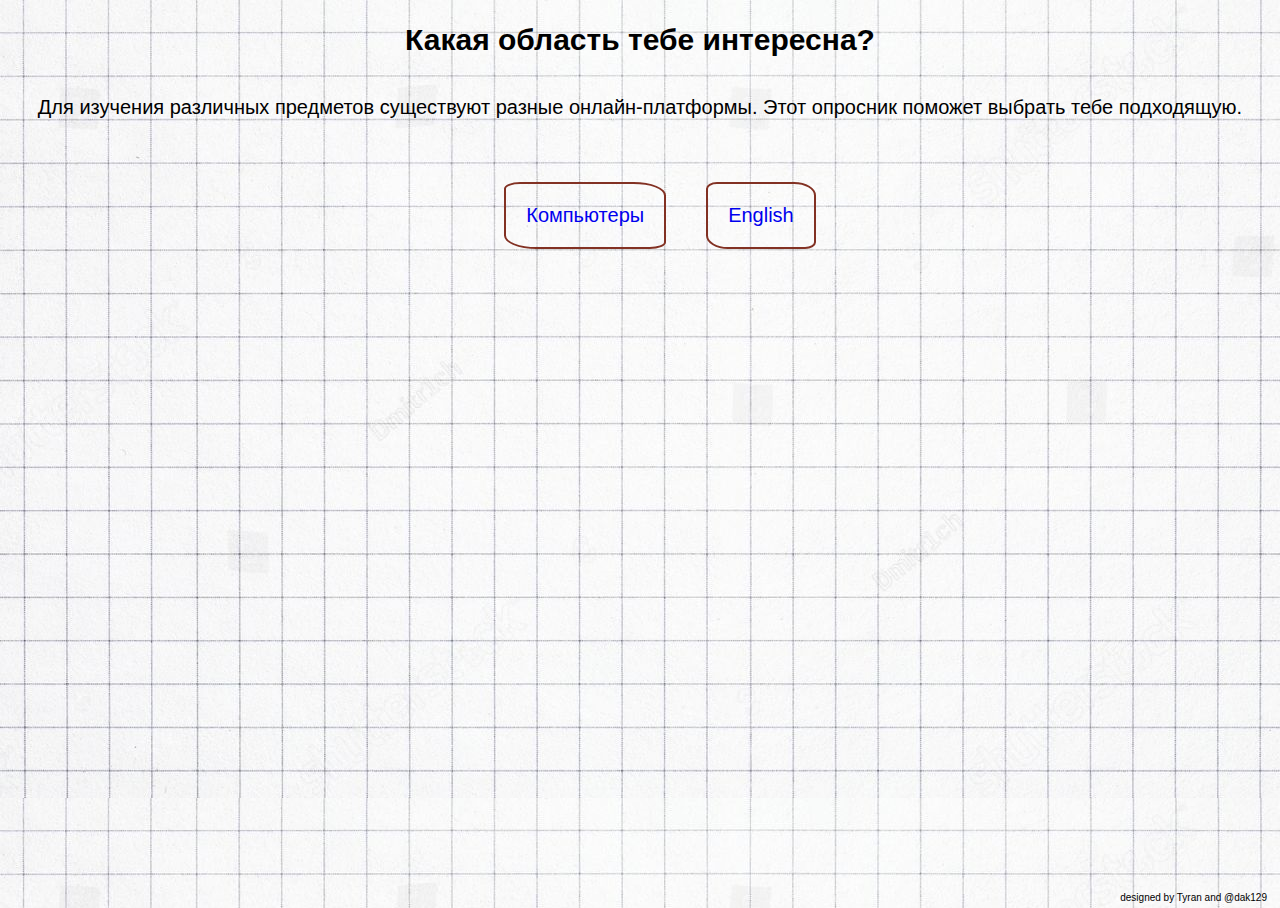
==== index.html @ 3040e8ce "Add files via upload" ====
<!DOCTYPE html>
<html lang="ru">
<head>
<meta charset="utf-8">
<link rel="stylesheet" href="style.css">
<title>Выбери будущее</title>
</head>

<body>
<div class="wrapper">
<main>
  <h1>Какая область тебе интересна?</h1>
  <div class="center-textblock">
    <p>Для изучения различных предметов существуют разные онлайн-платформы. Этот опросник 
    поможет выбрать тебе подходящую.</p>
  </div>
  <ul class="center-items">
	<li><a href="computer.html">Компьютеры</a></li>
	<li><a href="#">English</a></li>
	<!--
	<li><a href="#">Математика</a></li>
	<li><a href="#">Науки о природе</a></li>
	-->
  </ul>
</main>
<footer>designed by Tyran and @dak129</footer>
</div>
</body>
</html>
---- style.css ----
html {
  height: 100%;
}

body {
  height: 100%;
  /* min-width: 400px; */
  font-family: "PT sans", sans-serif;
  font-size: 1.25em;
  background-image: url("paper.jpg");
  background-color: #eeeeee;
}

.wrapper {
  display: flex;
  flex-direction: column;
  height: 100%;
}

footer {
  margin-top: auto;
  margin-bottom: 0.5em;
  margin-right: 0.5em;
  text-align: right;
  font-size: 0.5em;
}


h1 {
  margin: 0.5em;
  text-align: center;
  font-size: 1.5em;
}

.center-items {
  display: flex;
  flex-direction: row;
  flex-wrap: wrap;
  justify-content: center;
  align-items: center;
  list-style-type: none; 
}

li {
  /* display: inline;*/
  margin: 1em;
  padding: 1em;
  border: 2px solid #823123;
  border-radius: 10% 20%;
}

.center-textblock {
  display: flex;
  justify-content: center;
}

p {
  margin: 1em;
  line-height: 1.5;
}

a {
  text-decoration: none;
}
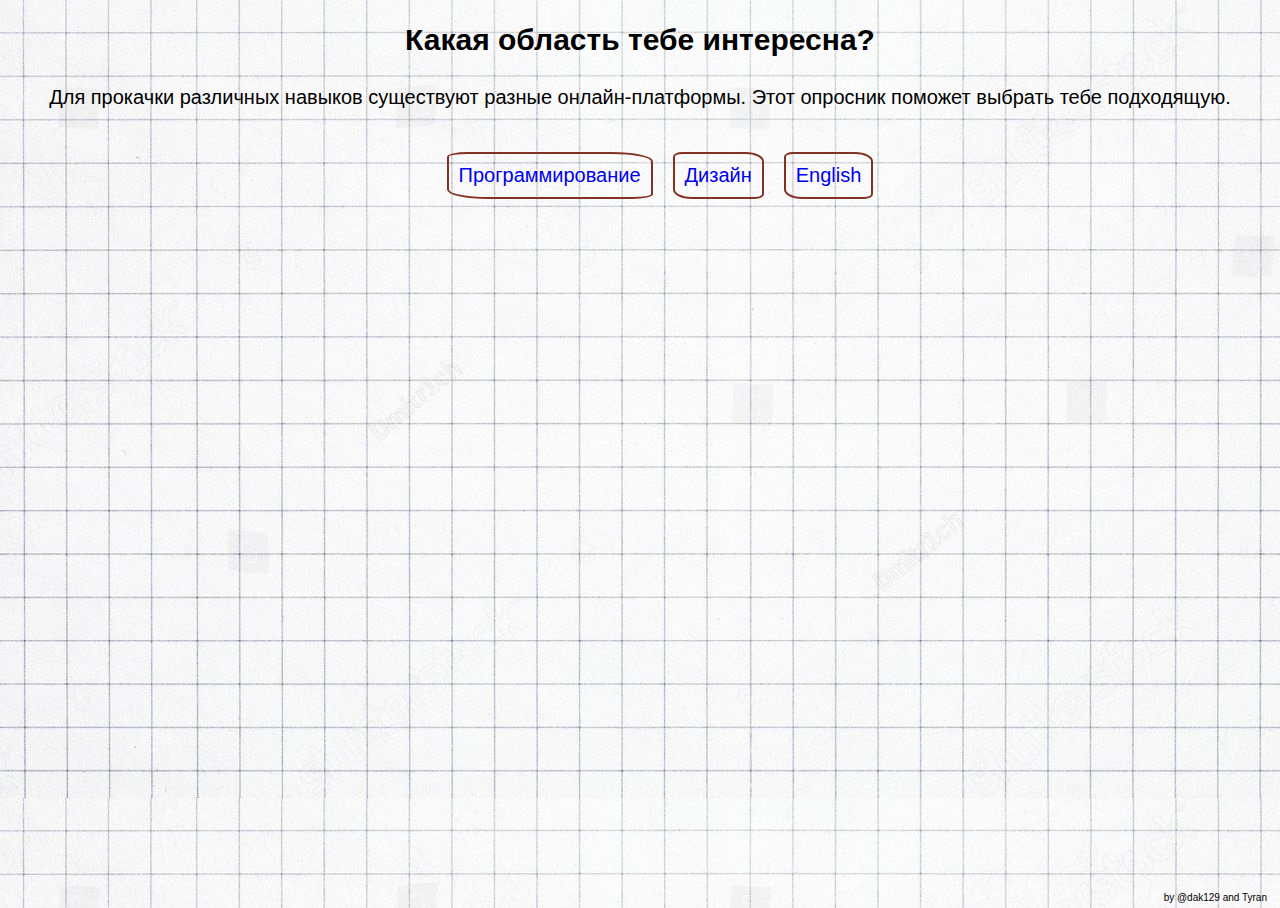
==== commit b05f7de0: "Add files via upload" ====
--- a/index.html
+++ b/index.html
@@ -2,8 +2,9 @@
 <html lang="ru">
 <head>
 <meta charset="utf-8">
+<meta name="viewport" content="width=device-width, initial-scale=1.0">
 <link rel="stylesheet" href="style.css">
-<title>Выбери будущее</title>
+<title>Выбери скилл</title>
 </head>
 
 <body>
@@ -11,19 +12,16 @@
 <main>
   <h1>Какая область тебе интересна?</h1>
   <div class="center-textblock">
-    <p>Для изучения различных предметов существуют разные онлайн-платформы. Этот опросник 
+    <p>Для прокачки различных навыков существуют разные онлайн-платформы. Этот опросник 
     поможет выбрать тебе подходящую.</p>
   </div>
   <ul class="center-items">
-	<li><a href="computer.html">Компьютеры</a></li>
-	<li><a href="#">English</a></li>
-	<!--
-	<li><a href="#">Математика</a></li>
-	<li><a href="#">Науки о природе</a></li>
-	-->
+	<li class="selection-item"><a class="button" href="computer.html">Программирование</a></li>
+	<li class="selection-item"><a class="button" href="design.html">Дизайн</a></li>
+	<li class="selection-item"><a class="button" href="english.html">English</a></li>
   </ul>
 </main>
-<footer>designed by Tyran and @dak129</footer>
+<footer>by @dak129 and Tyran</footer>
 </div>
 </body>
 </html>
--- a/style.css
+++ b/style.css
@@ -41,10 +41,10 @@
   list-style-type: none; 
 }
 
-li {
+.selection-item {
   /* display: inline;*/
-  margin: 1em;
-  padding: 1em;
+  margin: 0.5em;
+  padding: 0.5em;
   border: 2px solid #823123;
   border-radius: 10% 20%;
 }
@@ -55,10 +55,10 @@
 }
 
 p {
-  margin: 1em;
+  margin: 0.5em;
   line-height: 1.5;
 }
 
-a {
+.button {
   text-decoration: none;
 }
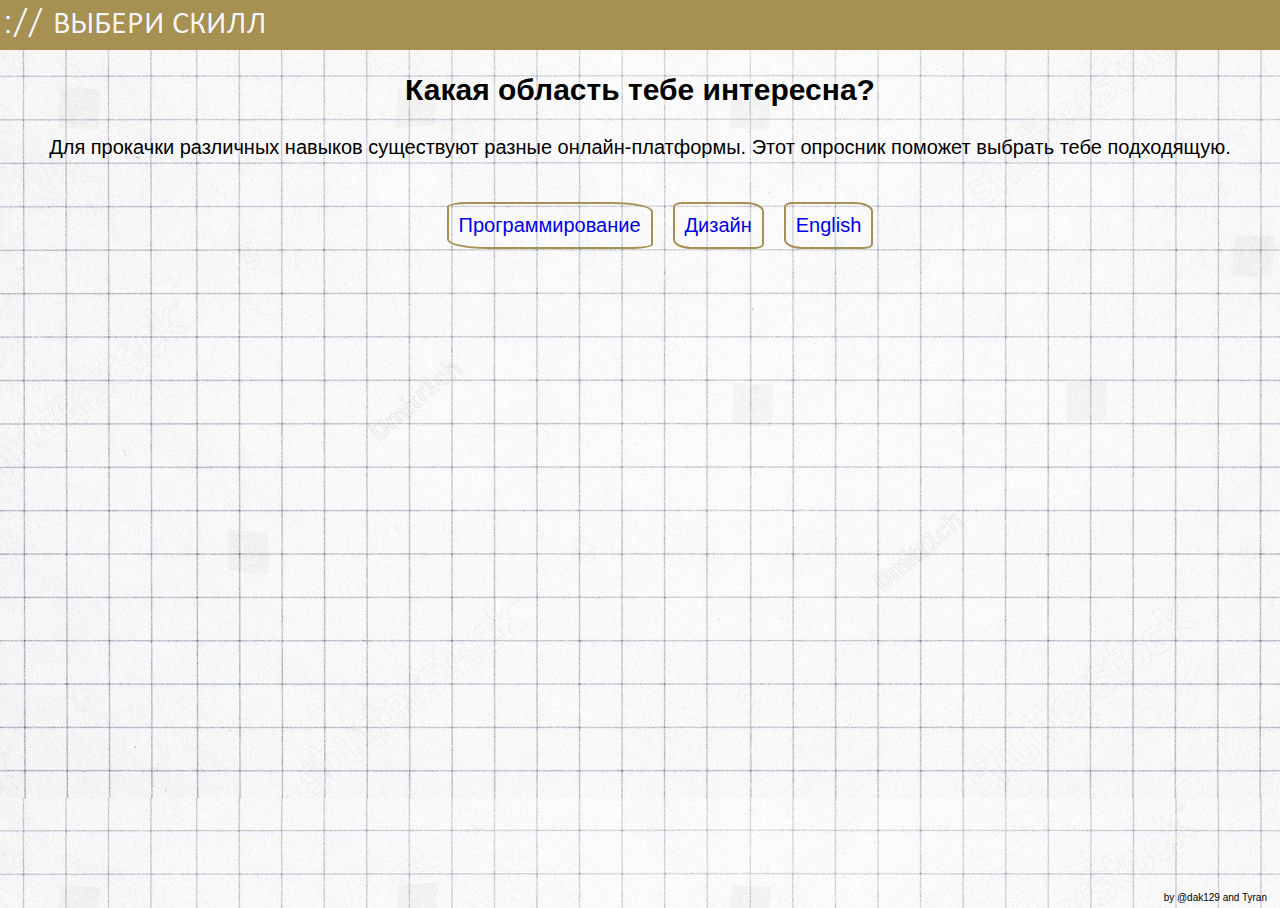
==== commit 6bac9917: "Add files via upload" ====
--- a/index.html
+++ b/index.html
@@ -9,6 +9,9 @@
 
 <body>
 <div class="wrapper">
+<header>
+   <a href="index.html"><img alt="Выбери скилл" src="logo.png"></a>
+</header>
 <main>
   <h1>Какая область тебе интересна?</h1>
   <div class="center-textblock">
--- a/style.css
+++ b/style.css
@@ -5,10 +5,10 @@
 body {
   height: 100%;
   /* min-width: 400px; */
-  font-family: "PT sans", sans-serif;
+  font-family: 'Lucida Sans Unicode', 'Lucida Grande', sans-serif;
   font-size: 1.25em;
   background-image: url("paper.jpg");
-  background-color: #eeeeee;
+  background-color: #f5f5f7;
 }
 
 .wrapper {
@@ -16,6 +16,29 @@
   flex-direction: column;
   height: 100%;
 }
+
+header {
+	width: 100%;
+	height: 50px;
+	background-color: #a69152;
+	display: flex;
+	justify-content: space-between;
+	align-items: center;
+	position: fixed;
+	top: 0;
+	left: 0;
+ }
+
+ main {
+	padding-top: 50px;
+ }
+ 
+ #logo {
+	width: max(100px, 18vw);
+	background-color: #a69152;
+	aspect-ratio: 35 / 4;
+	padding: 0.4rem;
+ }
 
 footer {
   margin-top: auto;
@@ -45,7 +68,7 @@
   /* display: inline;*/
   margin: 0.5em;
   padding: 0.5em;
-  border: 2px solid #823123;
+  border: 2px solid #a69152;
   border-radius: 10% 20%;
 }
 
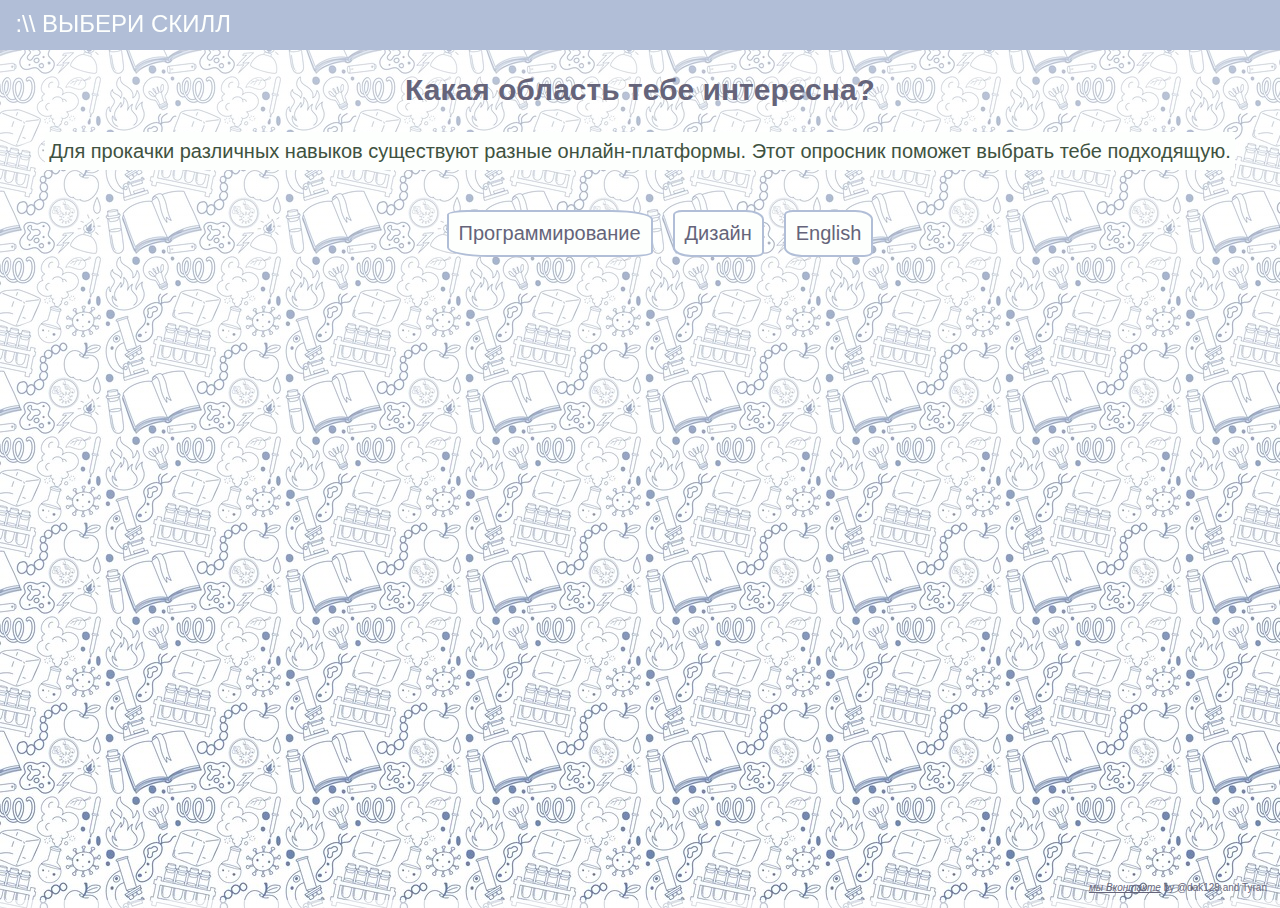
==== commit d8a1940a: "Add files via upload" ====
--- a/index.html
+++ b/index.html
@@ -10,7 +10,7 @@
 <body>
 <div class="wrapper">
 <header>
-   <a href="index.html"><img alt="Выбери скилл" src="logo.png"></a>
+   <a href="index.html"><img alt="Выбери скилл" src="logo.svg"></a>
 </header>
 <main>
   <h1>Какая область тебе интересна?</h1>
@@ -24,7 +24,12 @@
 	<li class="selection-item"><a class="button" href="english.html">English</a></li>
   </ul>
 </main>
-<footer>by @dak129 and Tyran</footer>
+<footer>
+	<address>
+		<a class="address-anchor" href="https://vk.com/mathquar">мы Вконтакте</a>
+	</address>
+	by @dak129 and Tyran
+</footer>
 </div>
 </body>
 </html>
--- a/style.css
+++ b/style.css
@@ -4,11 +4,12 @@
 
 body {
   height: 100%;
-  /* min-width: 400px; */
-  font-family: 'Lucida Sans Unicode', 'Lucida Grande', sans-serif;
+  font-family: Gotham, sans-serif;
   font-size: 1.25em;
-  background-image: url("paper.jpg");
-  background-color: #f5f5f7;
+  color: #3f5240;
+  background-color: #fdfffd;
+  background: linear-gradient(rgba(255,255,255,0.7), rgba(255,255,255,0.3)),
+    url(paper.jpg);
 }
 
 .wrapper {
@@ -20,7 +21,7 @@
 header {
 	width: 100%;
 	height: 50px;
-	background-color: #a69152;
+	background-color: #b1bed7;
 	display: flex;
 	justify-content: space-between;
 	align-items: center;
@@ -35,17 +36,18 @@
  
  #logo {
 	width: max(100px, 18vw);
-	background-color: #a69152;
+	background-color: #b1bed7;
 	aspect-ratio: 35 / 4;
 	padding: 0.4rem;
  }
 
 footer {
-  margin-top: auto;
-  margin-bottom: 0.5em;
-  margin-right: 0.5em;
-  text-align: right;
-  font-size: 0.5em;
+	margin-top: auto;
+	margin-bottom: 1.5em;
+	margin-right: 0.5em;
+	text-align: right;
+	font-size: 0.5em;
+   color: #65647a;
 }
 
 
@@ -53,6 +55,7 @@
   margin: 0.5em;
   text-align: center;
   font-size: 1.5em;
+  color: #65647a;
 }
 
 .center-items {
@@ -68,7 +71,8 @@
   /* display: inline;*/
   margin: 0.5em;
   padding: 0.5em;
-  border: 2px solid #a69152;
+  background-color: #fdfffd;
+  border: 2px solid #b1bed7;
   border-radius: 10% 20%;
 }
 
@@ -80,8 +84,23 @@
 p {
   margin: 0.5em;
   line-height: 1.5;
+  background-color: #fdfffd;
+  padding: 0.2em;
 }
 
 .button {
   text-decoration: none;
+  color: #65647a;
 }
+
+.button:hover {
+	color: #468847;
+ }
+
+ address {
+	display: inline;
+ }
+
+ .address-anchor {
+	color: #65647a;
+ }